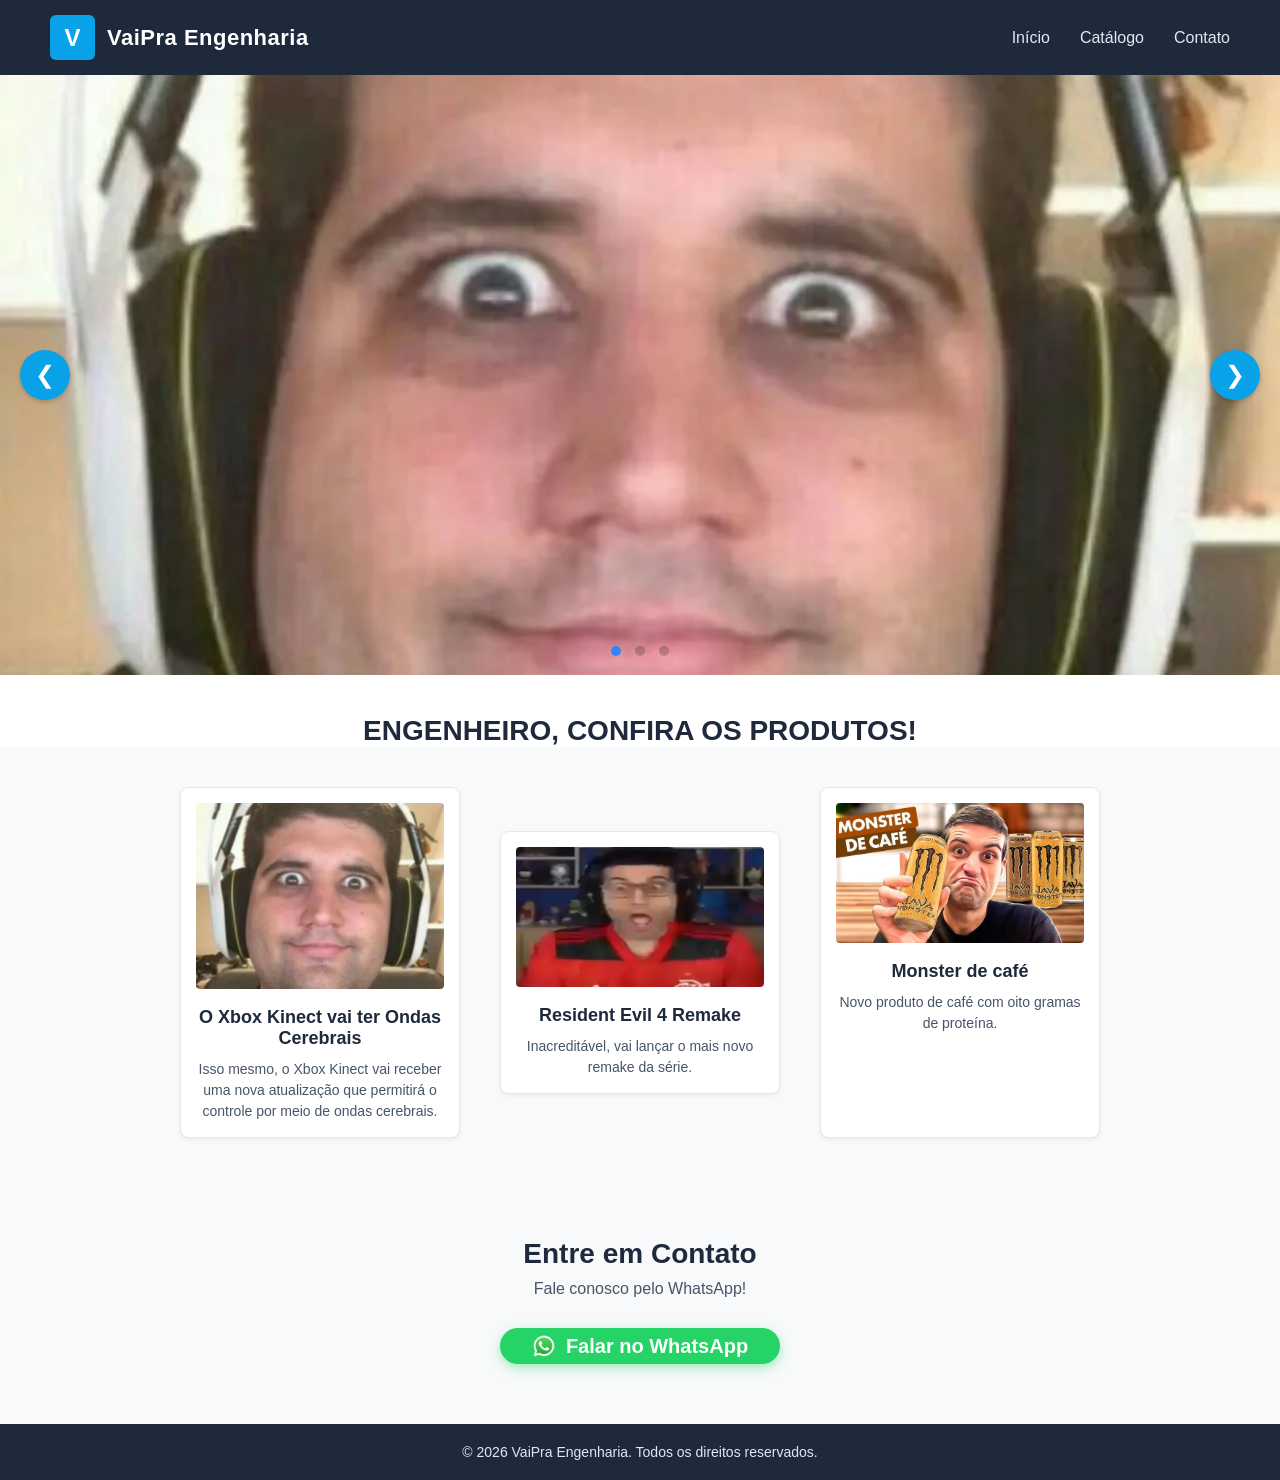
==== index.html @ 42884f1b "fechando footer" ====
<!DOCTYPE html>
<html lang="pt-br">
<head>
    <meta charset="UTF-8">
    <meta name="viewport" content="width=device-width, initial-scale=1.0">
    <link rel="stylesheet" href="/css/style.css">
    <title>VaiPra Engenharia</title>
</head>
<body>
    <nav class="navbar">
        <div class="brand">
            <div class="logo-v">V</div>
            <span class="brand-name">VaiPra Engenharia</span>
        </div>

        <ul class="nav-links">
            <li><a href="#inicio">Início</a></li>
            <li><a href="#catalogo">Catálogo</a></li>
            <li><a href="#contato">Contato</a></li>
        </ul>
        
    </nav>


    <section id="inicio" class="banner">
        <div class="carousel-container">
            <div class="carousel-slide">
                <img src="./img/kinect.webp" alt="Banner 1">
                <img src="./img/residentevil.jpg" alt="Banner 2">
                <img src="./img/oitogramasdeproteina.jpg" alt="Banner 3">
            </div>

            <button id="previous" class="carousel-btn prev">&#10094;</button>
            <button id="next" class="carousel-btn next">&#10095;</button>

            <div class="carousel-dots">
                <span class="dot active" onclick="currentSlide(0)"></span>
                <span class="dot" onclick="currentSlide(1)"></span>
                <span class="dot" onclick="currentSlide(2)"></span>
            </div>
        </div>
    </section>



    <section id="catalogo" class="catalogo">
        <h2 class="title-catalog">ENGENHEIRO, CONFIRA OS PRODUTOS!</h2>

        <div class="produtos-container">

        <button class="btn-product" onclick="window.location.href='pages/produto1/produto1.html'">
            <div class="card-simples">
                <img src="./img/kinect.webp" alt="Produto 1">
                <h3>O Xbox Kinect vai ter Ondas Cerebrais</h3>
                <p>Isso mesmo, o Xbox Kinect vai receber uma nova atualização que permitirá o controle por meio de ondas cerebrais.</p>
            </div>
        </button>

        <button class="btn-product" onclick="window.location.href='pages/produto2/produto2.html'">
            <div class="card-simples">
                <img src="./img/residentevil.jpg" alt="Produto 2">
                <h3>Resident Evil 4 Remake</h3>
                <p>Inacreditável, vai lançar o mais novo remake da série.</p>
            </div>
        </button>

        <div class="card-simples">
            <button class="btn-product" onclick="window.location.href='pages/produto3/produto3.html'">
            <img src="./img/oitogramasdeproteina.jpg" alt="Produto 3">
            <h3>Monster de café</h3>
            <p>Novo produto de café com oito gramas de proteína.</p>
            </button>
        </div>

        </div>
    </section>



    <section id="contato" class="contato">
    <h2>Entre em Contato</h2>
    <p>Fale conosco pelo WhatsApp!</p>

    <a 
        href="https://wa.me/5549999359097?text=Olá!%20Vim%20pelo%20site%20e%20gostaria%20de%20saber%20mais%20sobre%20os%20produtos." 
        target="_blank" 
        class="btn-whatsapp"
    >
        <img src="./img/svg/WhatsApp.svg.webp" alt="Ícone do WhatsApp" class="whatsapp-icon">
        Falar no WhatsApp
    </a>
    </section>

    <footer class="footer">
        <p>&copy; 2026 VaiPra Engenharia. Todos os direitos reservados.</p>
    </footer>
        
    <script src="/js/script.js"></script>

</body>
</html>
---- css/style.css ----
/* Reset básico para remover margens padrão */
* {
    margin: 0;
    padding: 0;
    box-sizing: border-box;
    font-family: 'Segoe UI', Tahoma, Geneva, Verdana, sans-serif;
}

/* Permite que a rolagem seja suave ao clicar nos links de navegação */
html {
        scroll-behavior: smooth;
    }


/* Estilo principal da Navbar */
.navbar {
    display: flex;
    justify-content: space-between; /* Separa a logo dos links */
    align-items: center;            /* Alinha verticalmente no centro */
    background-color: #1e293b;      /* Azul escuro (tom profissional) */
    padding: 15px 50px;
    box-shadow: 0 4px 6px rgba(0, 0, 0, 0.1);
}

/* Container da Logo */
.brand {
    display: flex;
    align-items: center;
    gap: 12px; /* Espaço entre o V e o nome da empresa */
    cursor: pointer;
}

/* Estilo do ícone "V" */
.logo-v {
    background-color: #09a2e9; /* Laranja/Amarelo engenharia */
    color: #ffffff;
    font-size: 24px;
    font-weight: 800;
    width: 45px;
    height: 45px;
    display: flex;
    justify-content: center;
    align-items: center;
    border-radius: 6px; /* Bordas levemente arredondadas */
}

/* Estilo do nome da empresa */
.brand-name {
    color: #ffffff;
    font-size: 22px;
    font-weight: 600;
    letter-spacing: 0.5px;
}

/* Container dos Links */
.nav-links {
    list-style: none;
    display: flex;
    gap: 30px; /* Espaço entre os links */
}

/* Estilo dos Links */
.nav-links a {
    color: #e2e8f0;
    text-decoration: none;
    font-size: 16px;
    font-weight: 500;
    transition: color 0.3s ease;
}

/* Efeito ao passar o mouse (Hover) */
.nav-links a:hover {
    color: #09a2e9; /* Fica da mesma cor do V da logo */
}





/* Estilos do Carrossel */
.carousel-container {
    position: relative;
    width: 100%;
    max-width: 100vw;
    overflow: hidden; /* Esconde o que passar da tela */
    margin-top: 0; /* Ajuste se a sua navbar for fixa (position: fixed) */
}

.carousel-slide {
    display: flex;
    width: 100%;
    transition: transform 0.5s ease-in-out; /* Efeito suave de transição */
}

.carousel-slide img {
    min-width: 100%; /* Cada imagem ocupa 100% do container */
    height: auto;
    object-fit: cover; /* Garante que a imagem não distorça */
    max-height: 600px; /* Altura máxima do banner*/
}

/* Botões de Voltar e Avançar (Estilo Mercado Livre) */
.carousel-btn {
    position: absolute;
    top: 50%;
    transform: translateY(-50%);
    background-color: #09a2e9;
    color: white; /* Azul parecido com o do ML */
    border: none;
    width: 50px;
    height: 50px;
    border-radius: 50%;
    font-size: 24px;
    cursor: pointer;
    box-shadow: 0 2px 4px rgba(0,0,0,0.2);
    z-index: 10;
    transition: background-color 0.3s, transform 0.2s ease-in-out;
    display: flex;
    align-items: center;
    justify-content: center;
}

.carousel-btn:hover {
    background-color: #09a2e9;
    transform: translateY(-50%) scale(1.10); /* Aumenta um pouco ao passar o mouse */
}

.prev {
    left: 20px;
}

.next {
    right: 20px;
}

/* Bolinhas de paginação na parte inferior */
.carousel-dots {
    position: absolute;
    bottom: 15px;
    width: 100%;
    text-align: center;
    z-index: 10;
}

.dot {
    display: inline-block;
    width: 10px;
    height: 10px;
    margin: 0 5px;
    background-color: rgba(0, 0, 0, 0.2);
    border-radius: 50%;
    cursor: pointer;
    transition: background-color 0.3s;
}

.dot.active, .dot:hover {
    background-color: #3483fa; /* Azul ativo */
}


.title-catalog {
    text-align: center;
    margin-top: 40px;
    color: #1e293b; /* Mesma cor da navbar para manter a identidade visual */
    font-size: 28px;
    font-weight: 700;
}

/* Container que organiza os produtos lado a lado */
.produtos-container {
    display: flex;           /* É isso aqui que força os itens a ficarem um do lado do outro */
    flex-direction: row;     /* Garante que a direção seja em linha (horizontal) */
    flex-wrap: wrap;         /* Se a tela for pequena, ele joga o que não couber pra linha de baixo */
    gap: 40px;               /* Essa é a distância entre os boxes! Pode aumentar ou diminuir esse número */
    justify-content: center; /* Centraliza os boxes no meio da tela */
    padding: 40px;           /* Espaçamento em volta de tudo */
    background-color: #f8f9fa; /* Fundo cinza clarinho (opcional) */
}

/* O quadrado de cada produto */
.card-simples {
    width: 280px; /* Largura fixa do card */
    background-color: #ffffff;
    border: 1px solid #e2e8f0;
    border-radius: 8px; /* Bordas arredondadas */
    padding: 15px;
    text-align: center;
    box-shadow: 0 2px 4px rgba(0,0,0,0.05); /* Sombreado bem leve */
}

/* Ajuste da imagem para caber no quadrado */
.card-simples img {
    width: 100%;
    height: auto;
    border-radius: 4px;
}

/* Estilo do título do produto */
.card-simples h3 {
    margin-top: 15px;
    color: #1e293b; /* Mesma cor da sua navbar */
    font-size: 18px;
}

/* Estilo da descrição */
.card-simples p {
    margin-top: 10px;
    color: #475569; /* Cinza escuro para facilitar a leitura */
    font-size: 14px;
    line-height: 1.5; /* Espaço entre as linhas do texto */
}

.card-simples:hover { /* Efeito ao passar o mouse */
    box-shadow: 0 4px 8px rgba(0,0,0,0.1); /* Sombra mais forte ao passar o mouse */
    transform: translateY(-5px); /* Leve elevação ao passar o mouse */
    transition: all 0.3s ease;
}

.btn-product {
    background: transparent;
    border: none;
    cursor: pointer;    
}


/********** Estilos para a seção de Contato **********/
.contato {
    text-align: center;
    padding: 60px 40px;
    background-color: #f8f9fa;
}

.contato h2 {
    font-size: 28px;
    color: #1e293b;
    margin-bottom: 10px;
}

.contato p {
    color: #475569;
    margin-bottom: 30px;
}

.btn-whatsapp {
    display: inline-flex;
    align-items: center;
    gap: 10px; /* Espaço entre o ícone e o texto */
    background-color: #25d366;
    color: white;
    text-decoration: none;
    font-size: 20px;
    font-weight: 600;
    padding: 6px 32px;
    border-radius: 50px;
    box-shadow: 0 4px 12px rgba(37, 211, 102, 0.4);
    transition: background-color 0.3s, transform 0.2s;
}


.btn-whatsapp:hover {
    background-color: #1ebe5d;
    transform: scale(1.05);
}

.whatsapp-icon {
    width: 24px;            /* ← controla o tamanho do SVG */
    height: 24px;
}

.footer {
    text-align: center;
    padding: 20px 0;
    background-color: #1e293b; /* Mesma cor da navbar para manter a identidade visual */
    color: #e2e8f0; /* Texto em cinza claro para contraste */
    font-size: 14px;
}
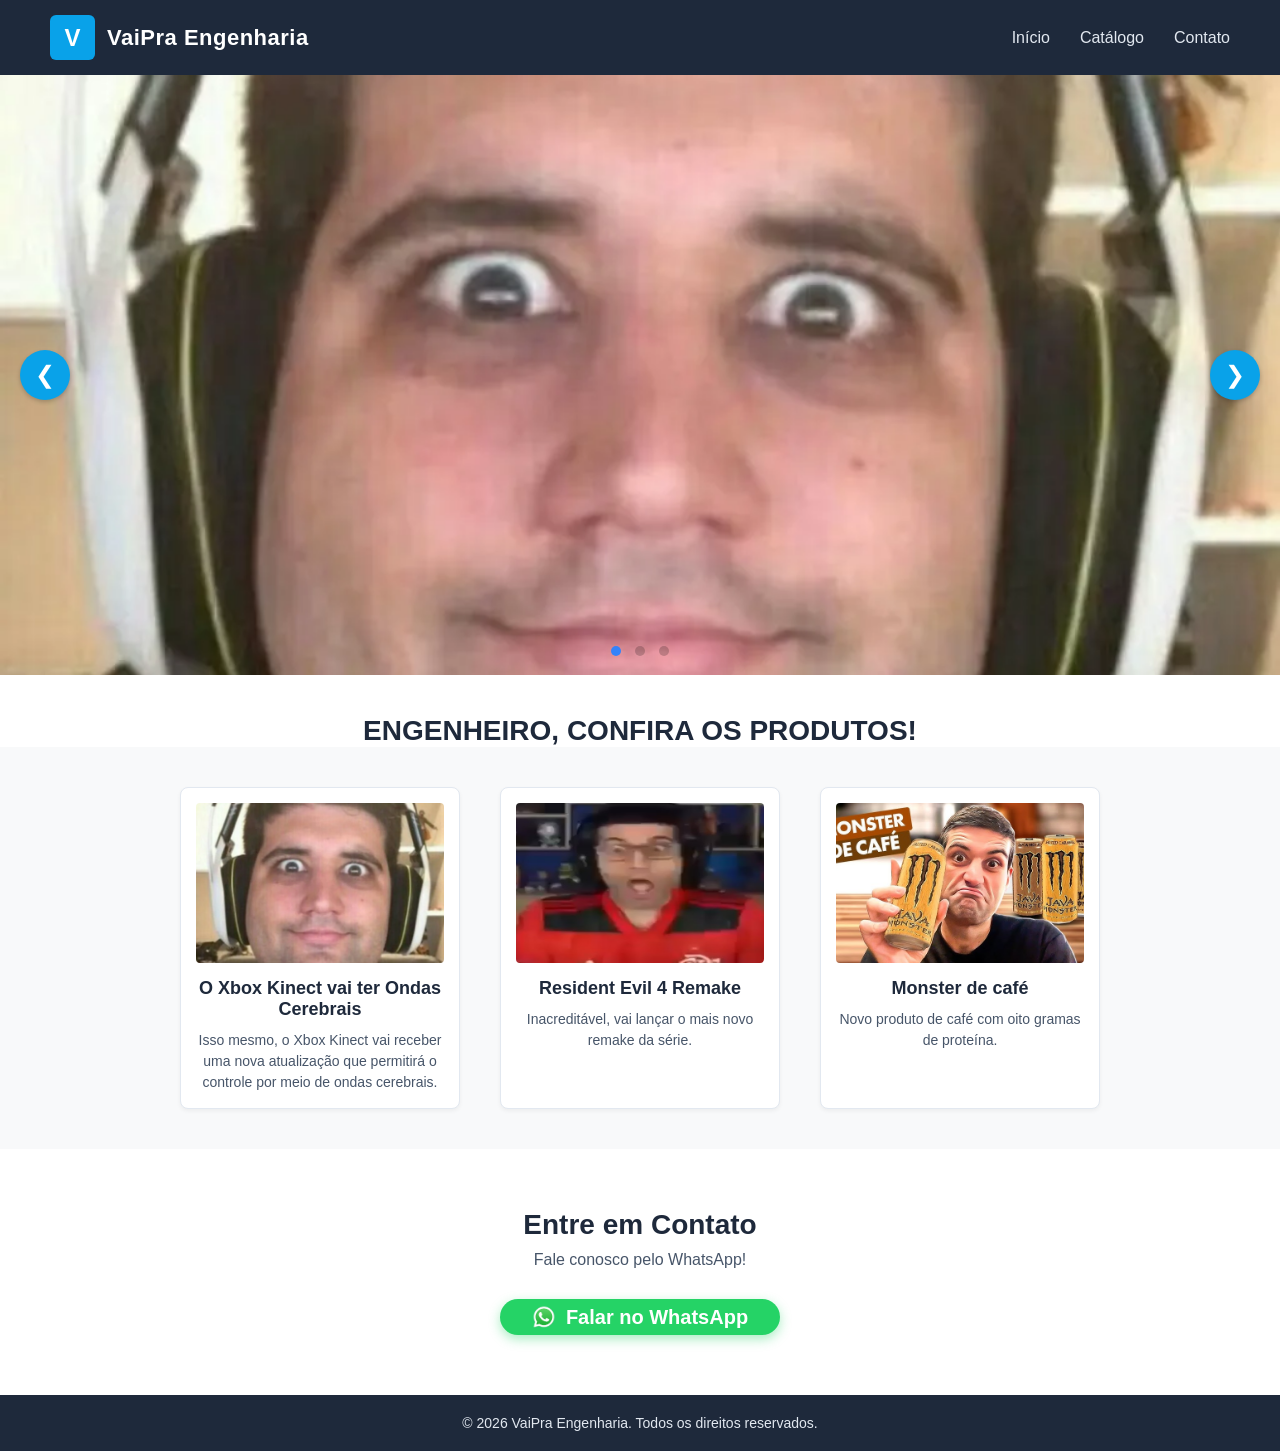
==== commit 10f4576f: "ajustando banner dos produtos no index para ficarem todos do mesmo tamanho" ====
--- a/index.html
+++ b/index.html
@@ -64,13 +64,13 @@
             </div>
         </button>
 
-        <div class="card-simples">
-            <button class="btn-product" onclick="window.location.href='pages/produto3/produto3.html'">
-            <img src="./img/oitogramasdeproteina.jpg" alt="Produto 3">
-            <h3>Monster de café</h3>
-            <p>Novo produto de café com oito gramas de proteína.</p>
-            </button>
-        </div>
+        <button class="btn-product" onclick="window.location.href='pages/produto3/produto3.html'">
+            <div class="card-simples">
+                <img src="./img/oitogramasdeproteina.jpg" alt="Produto 3">
+                <h3>Monster de café</h3>
+                <p>Novo produto de café com oito gramas de proteína.</p>
+            </div>
+        </button>
 
         </div>
     </section>
--- a/css/style.css
+++ b/css/style.css
@@ -8,16 +8,19 @@
 
 /* Permite que a rolagem seja suave ao clicar nos links de navegação */
 html {
-        scroll-behavior: smooth;
-    }
+    scroll-behavior: smooth;
+}
 
 
 /* Estilo principal da Navbar */
 .navbar {
     display: flex;
-    justify-content: space-between; /* Separa a logo dos links */
-    align-items: center;            /* Alinha verticalmente no centro */
-    background-color: #1e293b;      /* Azul escuro (tom profissional) */
+    justify-content: space-between;
+    /* Separa a logo dos links */
+    align-items: center;
+    /* Alinha verticalmente no centro */
+    background-color: #1e293b;
+    /* Azul escuro (tom profissional) */
     padding: 15px 50px;
     box-shadow: 0 4px 6px rgba(0, 0, 0, 0.1);
 }
@@ -26,13 +29,15 @@
 .brand {
     display: flex;
     align-items: center;
-    gap: 12px; /* Espaço entre o V e o nome da empresa */
+    gap: 12px;
+    /* Espaço entre o V e o nome da empresa */
     cursor: pointer;
 }
 
 /* Estilo do ícone "V" */
 .logo-v {
-    background-color: #09a2e9; /* Laranja/Amarelo engenharia */
+    background-color: #09a2e9;
+    /* Laranja/Amarelo engenharia */
     color: #ffffff;
     font-size: 24px;
     font-weight: 800;
@@ -41,7 +46,8 @@
     display: flex;
     justify-content: center;
     align-items: center;
-    border-radius: 6px; /* Bordas levemente arredondadas */
+    border-radius: 6px;
+    /* Bordas levemente arredondadas */
 }
 
 /* Estilo do nome da empresa */
@@ -56,7 +62,8 @@
 .nav-links {
     list-style: none;
     display: flex;
-    gap: 30px; /* Espaço entre os links */
+    gap: 30px;
+    /* Espaço entre os links */
 }
 
 /* Estilo dos Links */
@@ -70,7 +77,8 @@
 
 /* Efeito ao passar o mouse (Hover) */
 .nav-links a:hover {
-    color: #09a2e9; /* Fica da mesma cor do V da logo */
+    color: #09a2e9;
+    /* Fica da mesma cor do V da logo */
 }
 
 
@@ -82,21 +90,27 @@
     position: relative;
     width: 100%;
     max-width: 100vw;
-    overflow: hidden; /* Esconde o que passar da tela */
-    margin-top: 0; /* Ajuste se a sua navbar for fixa (position: fixed) */
+    overflow: hidden;
+    /* Esconde o que passar da tela */
+    margin-top: 0;
+    /* Ajuste se a sua navbar for fixa (position: fixed) */
 }
 
 .carousel-slide {
     display: flex;
     width: 100%;
-    transition: transform 0.5s ease-in-out; /* Efeito suave de transição */
+    transition: transform 0.5s ease-in-out;
+    /* Efeito suave de transição */
 }
 
 .carousel-slide img {
-    min-width: 100%; /* Cada imagem ocupa 100% do container */
+    min-width: 100%;
+    /* Cada imagem ocupa 100% do container */
     height: auto;
-    object-fit: cover; /* Garante que a imagem não distorça */
-    max-height: 600px; /* Altura máxima do banner*/
+    object-fit: cover;
+    /* Garante que a imagem não distorça */
+    max-height: 600px;
+    /* Altura máxima do banner*/
 }
 
 /* Botões de Voltar e Avançar (Estilo Mercado Livre) */
@@ -105,14 +119,15 @@
     top: 50%;
     transform: translateY(-50%);
     background-color: #09a2e9;
-    color: white; /* Azul parecido com o do ML */
+    color: white;
+    /* Azul parecido com o do ML */
     border: none;
     width: 50px;
     height: 50px;
     border-radius: 50%;
     font-size: 24px;
     cursor: pointer;
-    box-shadow: 0 2px 4px rgba(0,0,0,0.2);
+    box-shadow: 0 2px 4px rgba(0, 0, 0, 0.2);
     z-index: 10;
     transition: background-color 0.3s, transform 0.2s ease-in-out;
     display: flex;
@@ -122,7 +137,8 @@
 
 .carousel-btn:hover {
     background-color: #09a2e9;
-    transform: translateY(-50%) scale(1.10); /* Aumenta um pouco ao passar o mouse */
+    transform: translateY(-50%) scale(1.10);
+    /* Aumenta um pouco ao passar o mouse */
 }
 
 .prev {
@@ -153,73 +169,100 @@
     transition: background-color 0.3s;
 }
 
-.dot.active, .dot:hover {
-    background-color: #3483fa; /* Azul ativo */
+.dot.active,
+.dot:hover {
+    background-color: #3483fa;
+    /* Azul ativo */
 }
 
 
 .title-catalog {
     text-align: center;
     margin-top: 40px;
-    color: #1e293b; /* Mesma cor da navbar para manter a identidade visual */
+    color: #1e293b;
+    /* Mesma cor da navbar para manter a identidade visual */
     font-size: 28px;
     font-weight: 700;
 }
 
 /* Container que organiza os produtos lado a lado */
 .produtos-container {
-    display: flex;           /* É isso aqui que força os itens a ficarem um do lado do outro */
-    flex-direction: row;     /* Garante que a direção seja em linha (horizontal) */
-    flex-wrap: wrap;         /* Se a tela for pequena, ele joga o que não couber pra linha de baixo */
-    gap: 40px;               /* Essa é a distância entre os boxes! Pode aumentar ou diminuir esse número */
-    justify-content: center; /* Centraliza os boxes no meio da tela */
-    padding: 40px;           /* Espaçamento em volta de tudo */
-    background-color: #f8f9fa; /* Fundo cinza clarinho (opcional) */
+    display: flex;
+    /* É isso aqui que força os itens a ficarem um do lado do outro */
+    flex-direction: row;
+    /* Garante que a direção seja em linha (horizontal) */
+    flex-wrap: wrap;
+    /* Se a tela for pequena, ele joga o que não couber pra linha de baixo */
+    gap: 40px;
+    /* Essa é a distância entre os boxes! Pode aumentar ou diminuir esse número */
+    justify-content: center;
+    /* Centraliza os boxes no meio da tela */
+    padding: 40px;
+    /* Espaçamento em volta de tudo */
+    background-color: #f8f9fa;
+    /* Fundo cinza clarinho (opcional) */
 }
 
 /* O quadrado de cada produto */
 .card-simples {
-    width: 280px; /* Largura fixa do card */
+    width: 280px;
+    /* Largura fixa do card */
+    height: 100%;
+    /* Estica para igualar o maior card da linha */
     background-color: #ffffff;
     border: 1px solid #e2e8f0;
-    border-radius: 8px; /* Bordas arredondadas */
+    border-radius: 8px;
+    /* Bordas arredondadas */
     padding: 15px;
     text-align: center;
-    box-shadow: 0 2px 4px rgba(0,0,0,0.05); /* Sombreado bem leve */
+    box-shadow: 0 2px 4px rgba(0, 0, 0, 0.05);
+    /* Sombreado bem leve */
+    display: flex;
+    flex-direction: column;
 }
 
 /* Ajuste da imagem para caber no quadrado */
 .card-simples img {
     width: 100%;
-    height: auto;
+    height: 160px;
+    /* Altura fixa para manter um padrão */
+    object-fit: cover;
+    /* Evita que a imagem distorça */
     border-radius: 4px;
 }
 
 /* Estilo do título do produto */
 .card-simples h3 {
     margin-top: 15px;
-    color: #1e293b; /* Mesma cor da sua navbar */
+    color: #1e293b;
+    /* Mesma cor da sua navbar */
     font-size: 18px;
 }
 
 /* Estilo da descrição */
 .card-simples p {
     margin-top: 10px;
-    color: #475569; /* Cinza escuro para facilitar a leitura */
+    color: #475569;
+    /* Cinza escuro para facilitar a leitura */
     font-size: 14px;
-    line-height: 1.5; /* Espaço entre as linhas do texto */
-}
-
-.card-simples:hover { /* Efeito ao passar o mouse */
-    box-shadow: 0 4px 8px rgba(0,0,0,0.1); /* Sombra mais forte ao passar o mouse */
-    transform: translateY(-5px); /* Leve elevação ao passar o mouse */
+    line-height: 1.5;
+    /* Espaço entre as linhas do texto */
+}
+
+.card-simples:hover {
+    /* Efeito ao passar o mouse */
+    box-shadow: 0 4px 8px rgba(0, 0, 0, 0.1);
+    /* Sombra mais forte ao passar o mouse */
+    transform: translateY(-5px);
+    /* Leve elevação ao passar o mouse */
     transition: all 0.3s ease;
 }
 
 .btn-product {
     background: transparent;
     border: none;
-    cursor: pointer;    
+    cursor: pointer;
+    display: flex;
 }
 
 
@@ -227,7 +270,7 @@
 .contato {
     text-align: center;
     padding: 60px 40px;
-    background-color: #f8f9fa;
+    background-color: #fff;
 }
 
 .contato h2 {
@@ -244,7 +287,8 @@
 .btn-whatsapp {
     display: inline-flex;
     align-items: center;
-    gap: 10px; /* Espaço entre o ícone e o texto */
+    gap: 10px;
+    /* Espaço entre o ícone e o texto */
     background-color: #25d366;
     color: white;
     text-decoration: none;
@@ -263,14 +307,17 @@
 }
 
 .whatsapp-icon {
-    width: 24px;            /* ← controla o tamanho do SVG */
+    width: 24px;
+    /* ← controla o tamanho do SVG */
     height: 24px;
 }
 
 .footer {
     text-align: center;
     padding: 20px 0;
-    background-color: #1e293b; /* Mesma cor da navbar para manter a identidade visual */
-    color: #e2e8f0; /* Texto em cinza claro para contraste */
+    background-color: #1e293b;
+    /* Mesma cor da navbar para manter a identidade visual */
+    color: #e2e8f0;
+    /* Texto em cinza claro para contraste */
     font-size: 14px;
 }
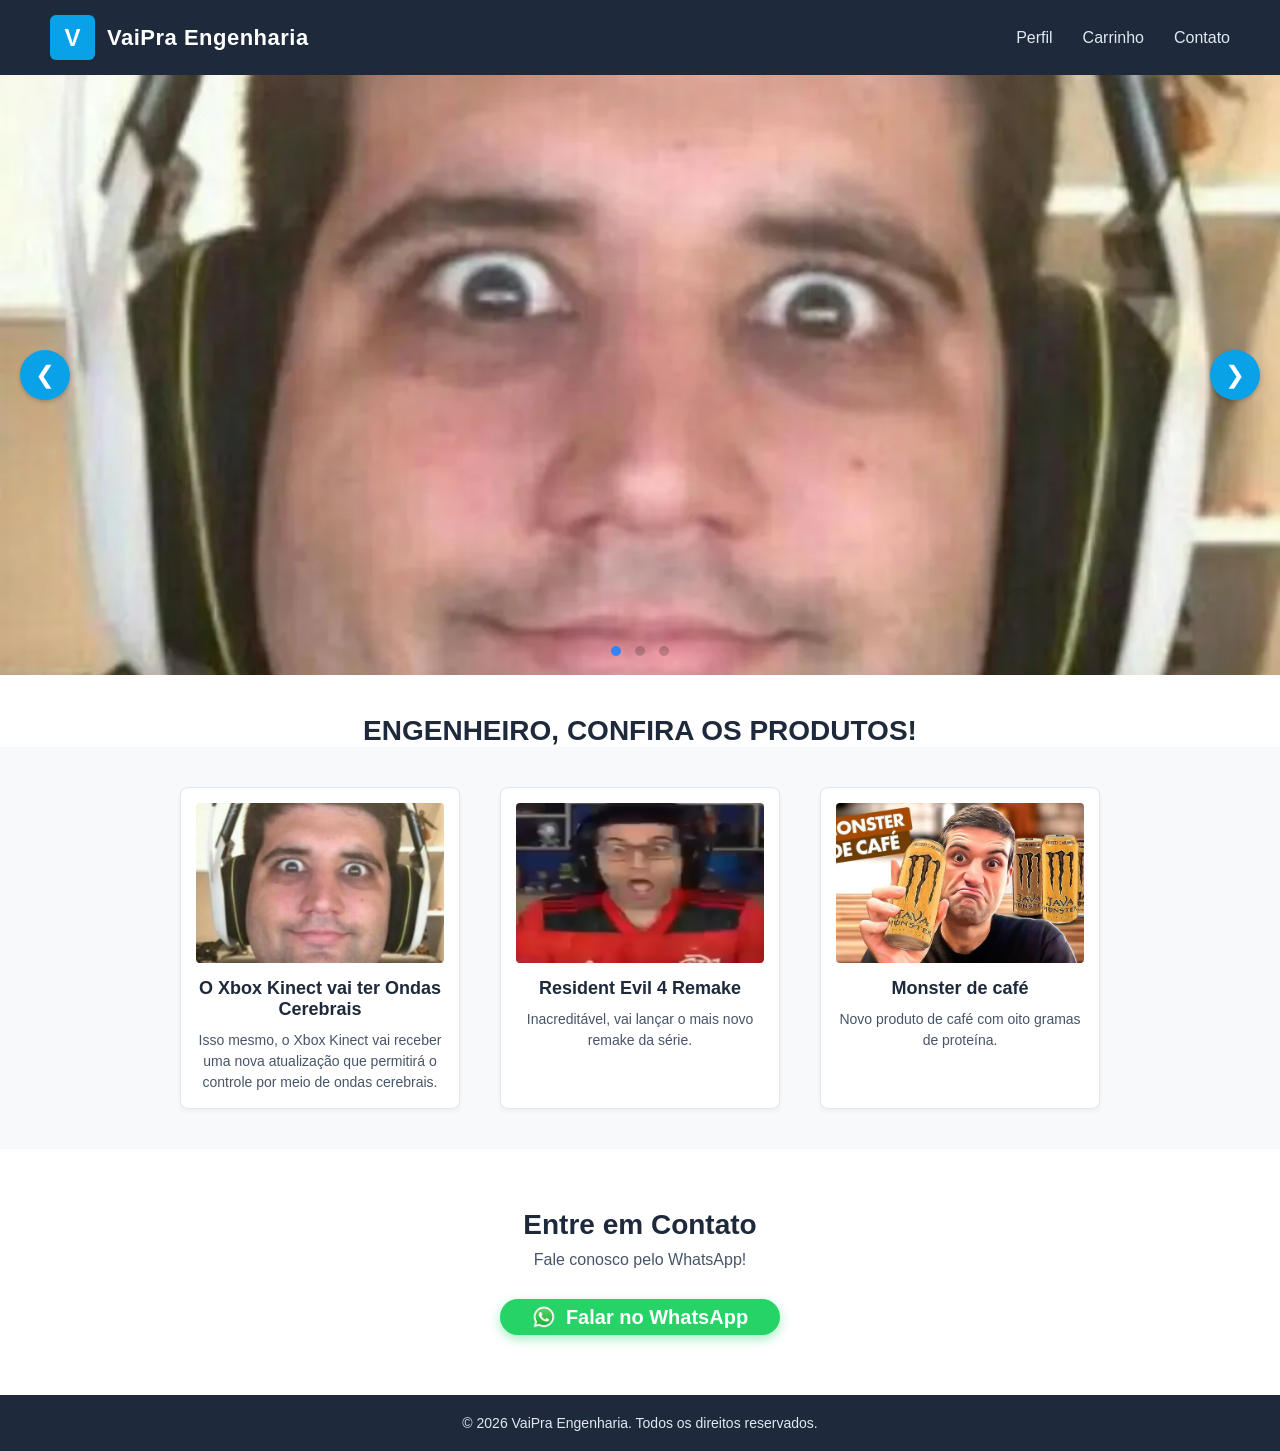
==== commit 3518bb14: "mudando a navbar e usando text decoration none para tirar o sublinhado do link para voltar ao index" ====
--- a/index.html
+++ b/index.html
@@ -1,24 +1,25 @@
 <!DOCTYPE html>
 <html lang="pt-br">
+
 <head>
     <meta charset="UTF-8">
     <meta name="viewport" content="width=device-width, initial-scale=1.0">
     <link rel="stylesheet" href="/css/style.css">
     <title>VaiPra Engenharia</title>
 </head>
+
 <body>
     <nav class="navbar">
-        <div class="brand">
+        <a href="/index.html" class="brand">
             <div class="logo-v">V</div>
             <span class="brand-name">VaiPra Engenharia</span>
-        </div>
+        </a>
 
         <ul class="nav-links">
-            <li><a href="#inicio">Início</a></li>
-            <li><a href="#catalogo">Catálogo</a></li>
+            <li><a href="/pages/login/index.html">Perfil</a></li>
+            <li><a href="/pages/carrinho/index.html">Carrinho</a></li>
             <li><a href="#contato">Contato</a></li>
         </ul>
-        
     </nav>
 
 
@@ -48,29 +49,30 @@
 
         <div class="produtos-container">
 
-        <button class="btn-product" onclick="window.location.href='pages/produto1/produto1.html'">
-            <div class="card-simples">
-                <img src="./img/kinect.webp" alt="Produto 1">
-                <h3>O Xbox Kinect vai ter Ondas Cerebrais</h3>
-                <p>Isso mesmo, o Xbox Kinect vai receber uma nova atualização que permitirá o controle por meio de ondas cerebrais.</p>
-            </div>
-        </button>
+            <button class="btn-product" onclick="window.location.href='pages/produtos/produto1/produto1.html'">
+                <div class="card-simples">
+                    <img src="./img/kinect.webp" alt="Produto 1">
+                    <h3>O Xbox Kinect vai ter Ondas Cerebrais</h3>
+                    <p>Isso mesmo, o Xbox Kinect vai receber uma nova atualização que permitirá o controle por meio de
+                        ondas cerebrais.</p>
+                </div>
+            </button>
 
-        <button class="btn-product" onclick="window.location.href='pages/produto2/produto2.html'">
-            <div class="card-simples">
-                <img src="./img/residentevil.jpg" alt="Produto 2">
-                <h3>Resident Evil 4 Remake</h3>
-                <p>Inacreditável, vai lançar o mais novo remake da série.</p>
-            </div>
-        </button>
+            <button class="btn-product" onclick="window.location.href='pages/produtos/produto2/produto2.html'">
+                <div class="card-simples">
+                    <img src="./img/residentevil.jpg" alt="Produto 2">
+                    <h3>Resident Evil 4 Remake</h3>
+                    <p>Inacreditável, vai lançar o mais novo remake da série.</p>
+                </div>
+            </button>
 
-        <button class="btn-product" onclick="window.location.href='pages/produto3/produto3.html'">
-            <div class="card-simples">
-                <img src="./img/oitogramasdeproteina.jpg" alt="Produto 3">
-                <h3>Monster de café</h3>
-                <p>Novo produto de café com oito gramas de proteína.</p>
-            </div>
-        </button>
+            <button class="btn-product" onclick="window.location.href='pages/produtos/produto3/produto3.html'">
+                <div class="card-simples">
+                    <img src="./img/oitogramasdeproteina.jpg" alt="Produto 3">
+                    <h3>Monster de café</h3>
+                    <p>Novo produto de café com oito gramas de proteína.</p>
+                </div>
+            </button>
 
         </div>
     </section>
@@ -78,24 +80,22 @@
 
 
     <section id="contato" class="contato">
-    <h2>Entre em Contato</h2>
-    <p>Fale conosco pelo WhatsApp!</p>
+        <h2>Entre em Contato</h2>
+        <p>Fale conosco pelo WhatsApp!</p>
 
-    <a 
-        href="https://wa.me/5549999359097?text=Olá!%20Vim%20pelo%20site%20e%20gostaria%20de%20saber%20mais%20sobre%20os%20produtos." 
-        target="_blank" 
-        class="btn-whatsapp"
-    >
-        <img src="./img/svg/WhatsApp.svg.webp" alt="Ícone do WhatsApp" class="whatsapp-icon">
-        Falar no WhatsApp
-    </a>
+        <a href="https://wa.me/5549999359097?text=Olá!%20Vim%20pelo%20site%20e%20gostaria%20de%20saber%20mais%20sobre%20os%20produtos."
+            target="_blank" class="btn-whatsapp">
+            <img src="./img/svg/WhatsApp.svg.webp" alt="Ícone do WhatsApp" class="whatsapp-icon">
+            Falar no WhatsApp
+        </a>
     </section>
 
     <footer class="footer">
         <p>&copy; 2026 VaiPra Engenharia. Todos os direitos reservados.</p>
     </footer>
-        
+
     <script src="/js/script.js"></script>
 
 </body>
+
 </html>
--- a/css/style.css
+++ b/css/style.css
@@ -32,6 +32,8 @@
     gap: 12px;
     /* Espaço entre o V e o nome da empresa */
     cursor: pointer;
+    text-decoration: none;
+    /* Remove o sublinhado q estava */
 }
 
 /* Estilo do ícone "V" */
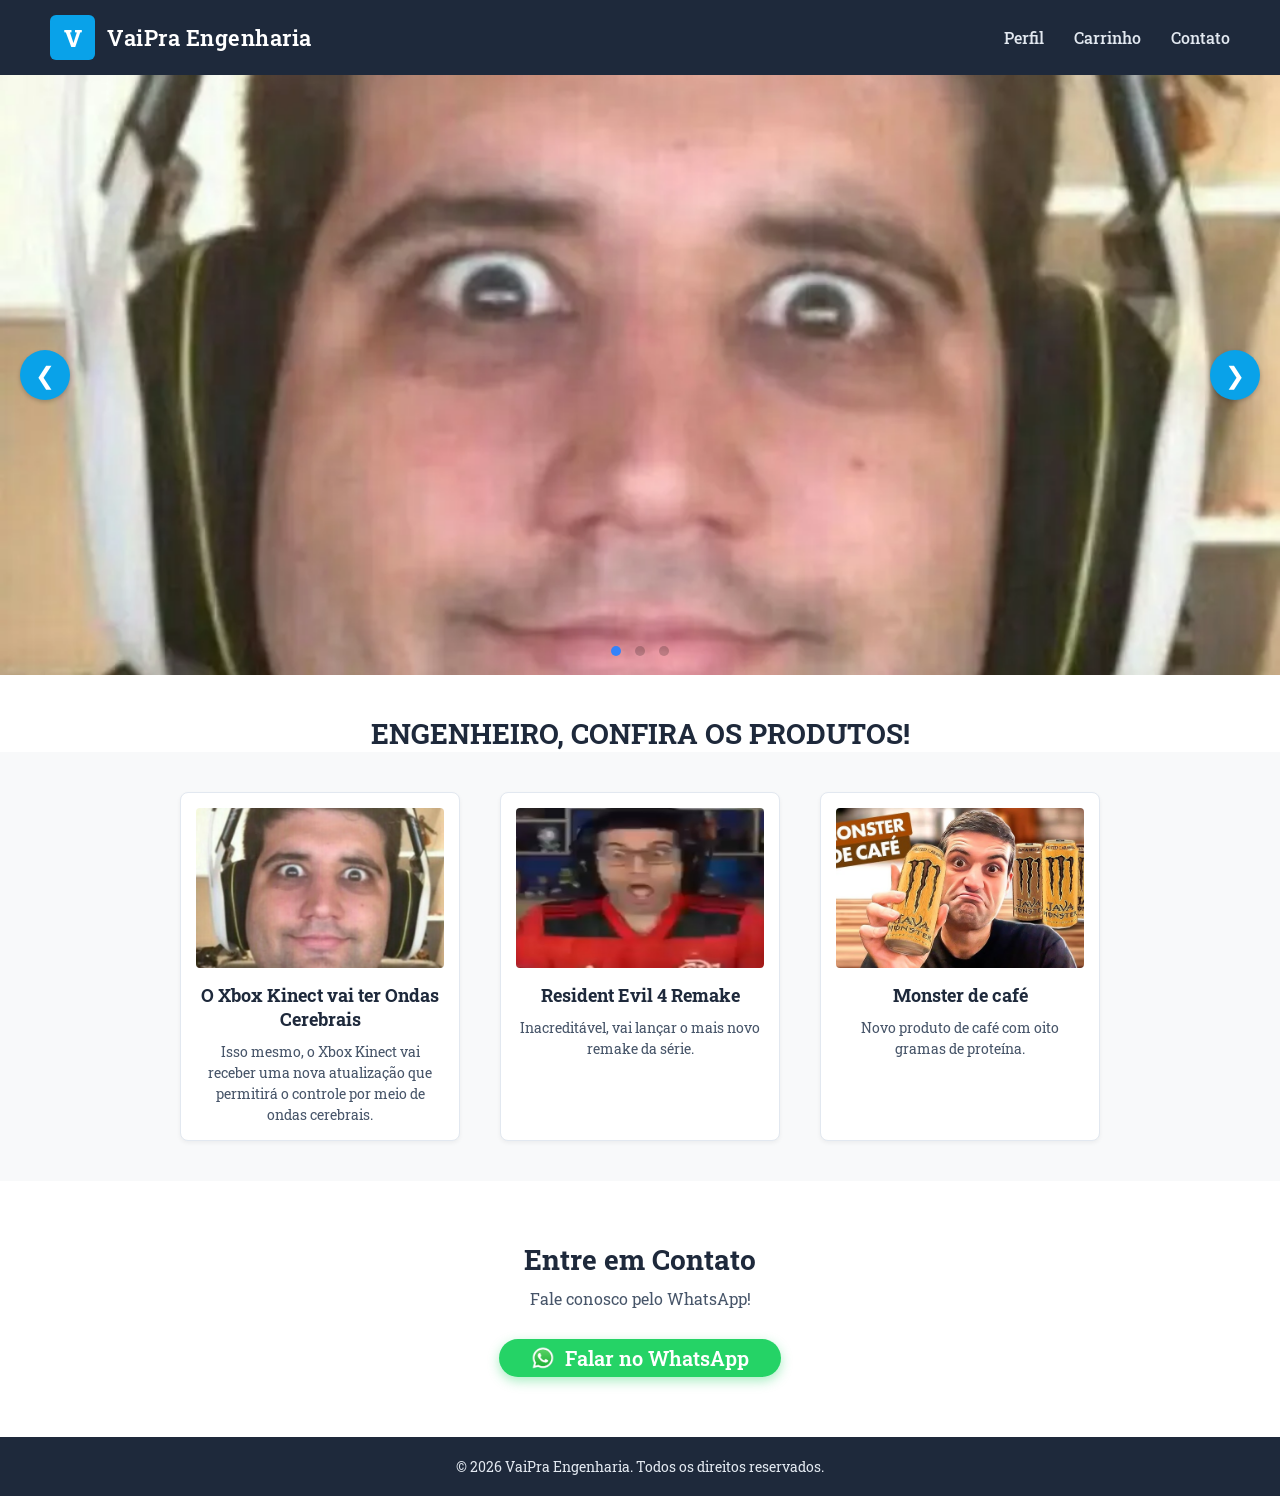
==== commit 1724c6be: "ajustando no css problema com cores no preenchimento automatico" ====
--- a/index.html
+++ b/index.html
@@ -4,20 +4,20 @@
 <head>
     <meta charset="UTF-8">
     <meta name="viewport" content="width=device-width, initial-scale=1.0">
-    <link rel="stylesheet" href="/css/style.css">
+    <link rel="stylesheet" href="./css/style.css">
     <title>VaiPra Engenharia</title>
 </head>
 
 <body>
     <nav class="navbar">
-        <a href="/index.html" class="brand">
+        <a href="./index.html" class="brand">
             <div class="logo-v">V</div>
             <span class="brand-name">VaiPra Engenharia</span>
         </a>
 
         <ul class="nav-links">
-            <li><a href="/pages/login/index.html">Perfil</a></li>
-            <li><a href="/pages/carrinho/index.html">Carrinho</a></li>
+            <li><a href="./pages/login/index.html">Perfil</a></li>
+            <li><a href="./pages/carrinho/index.html">Carrinho</a></li>
             <li><a href="#contato">Contato</a></li>
         </ul>
     </nav>
@@ -83,7 +83,7 @@
         <h2>Entre em Contato</h2>
         <p>Fale conosco pelo WhatsApp!</p>
 
-        <a href="https://wa.me/5549999359097?text=Olá!%20Vim%20pelo%20site%20e%20gostaria%20de%20saber%20mais%20sobre%20os%20produtos."
+        <a href="https://wa.me/NUMEROTELEFONE?text=Olá!%20Vim%20pelo%20site%20e%20gostaria%20de%20saber%20mais%20sobre%20os%20produtos."
             target="_blank" class="btn-whatsapp">
             <img src="./img/svg/WhatsApp.svg.webp" alt="Ícone do WhatsApp" class="whatsapp-icon">
             Falar no WhatsApp
@@ -94,7 +94,7 @@
         <p>&copy; 2026 VaiPra Engenharia. Todos os direitos reservados.</p>
     </footer>
 
-    <script src="/js/script.js"></script>
+    <script src="./js/script.js"></script>
 
 </body>
 
--- a/css/style.css
+++ b/css/style.css
@@ -1,9 +1,11 @@
+@import url('https://fonts.googleapis.com/css2?family=Roboto+Slab:wght@100..900&display=swap');
+
 /* Reset básico para remover margens padrão */
 * {
     margin: 0;
     padding: 0;
     box-sizing: border-box;
-    font-family: 'Segoe UI', Tahoma, Geneva, Verdana, sans-serif;
+    font-family: "Roboto Slab", serif;
 }
 
 /* Permite que a rolagem seja suave ao clicar nos links de navegação */
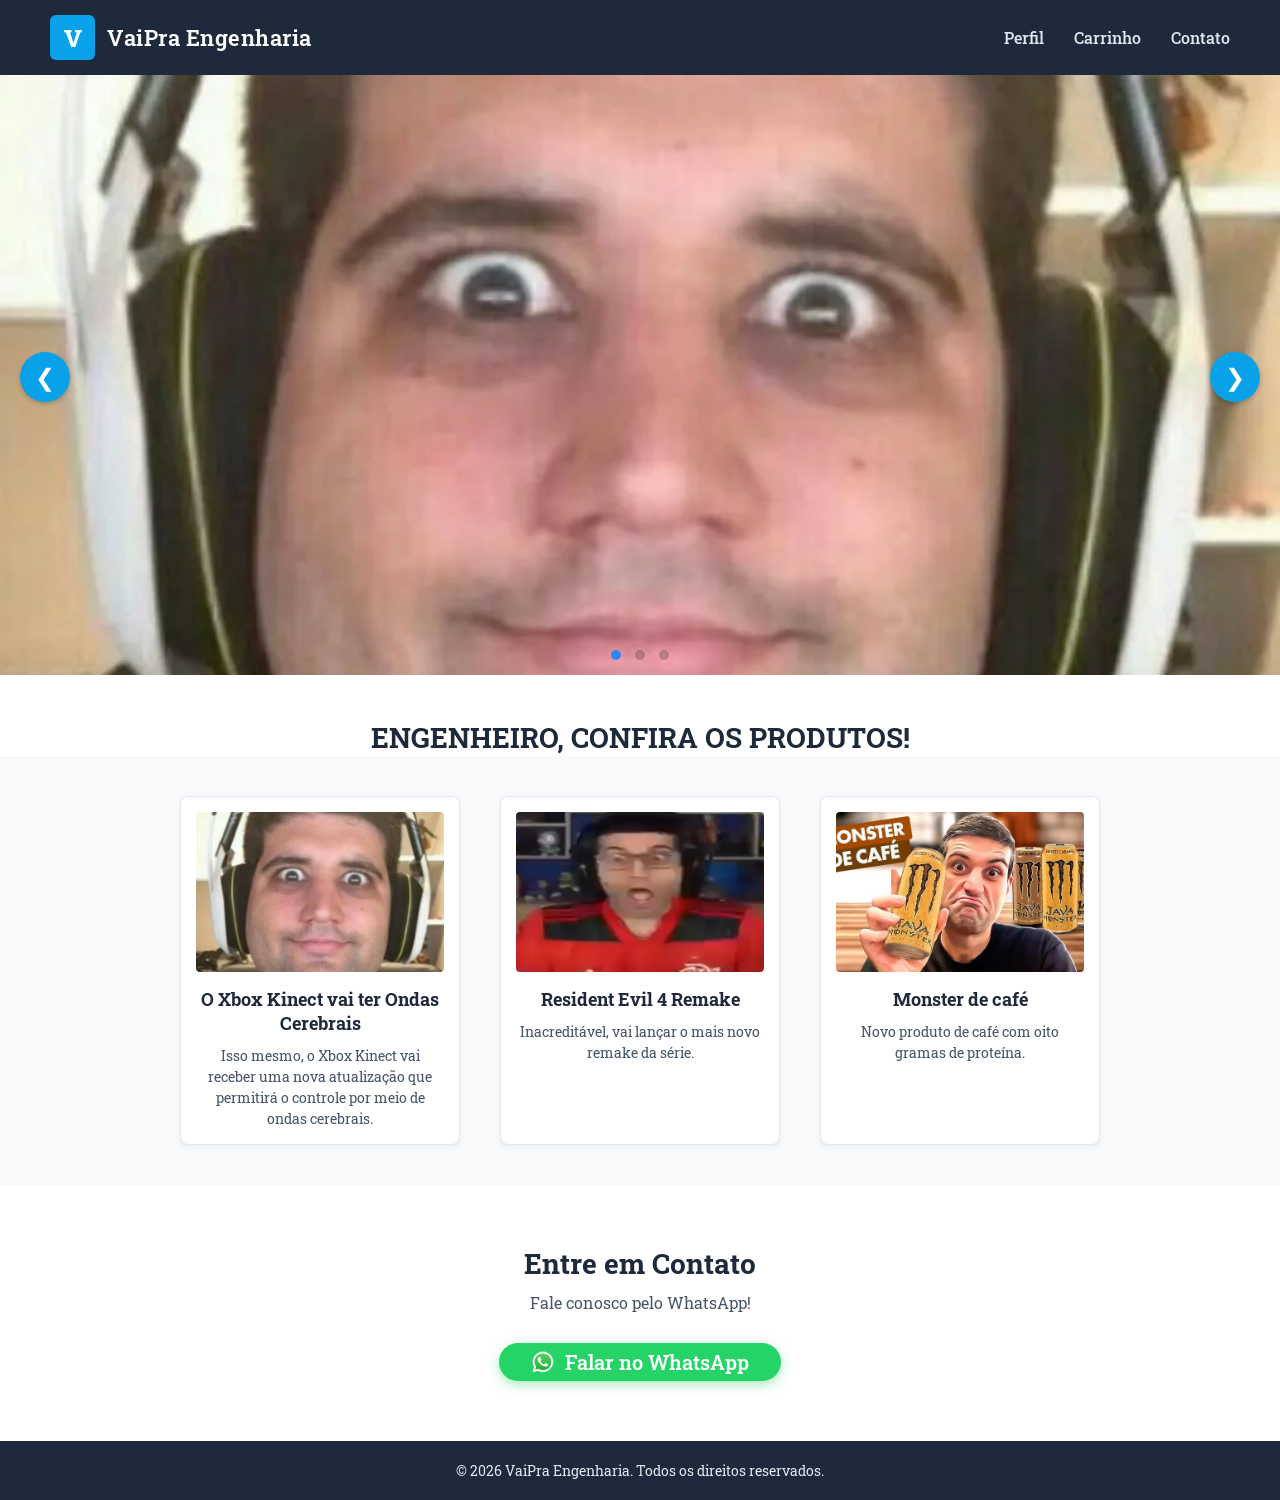
==== commit e313fcaa: "ajuste no diretorio dos arquivos css e js dos produtos e adicionando link ao clicar nas imagens dos " ====
--- a/index.html
+++ b/index.html
@@ -26,9 +26,10 @@
     <section id="inicio" class="banner">
         <div class="carousel-container">
             <div class="carousel-slide">
-                <img src="./img/kinect.webp" alt="Banner 1">
-                <img src="./img/residentevil.jpg" alt="Banner 2">
-                <img src="./img/oitogramasdeproteina.jpg" alt="Banner 3">
+                <a href="./pages/produtos/produto1/produto1.html"><img src="./img/kinect.webp" alt="Banner 1"></a>
+                <a href="./pages/produtos/produto2/produto2.html"><img src="./img/residentevil.jpg" alt="Banner 2"></a>
+                <a href="./pages/produtos/produto3/produto3.html"><img src="./img/oitogramasdeproteina.jpg"
+                        alt="Banner 3"></a>
             </div>
 
             <button id="previous" class="carousel-btn prev">&#10094;</button>
--- a/css/style.css
+++ b/css/style.css
@@ -107,8 +107,13 @@
     /* Efeito suave de transição */
 }
 
-.carousel-slide img {
+.carousel-slide a {
     min-width: 100%;
+    display: block;
+}
+
+.carousel-slide a img {
+    width: 100%;
     /* Cada imagem ocupa 100% do container */
     height: auto;
     object-fit: cover;
